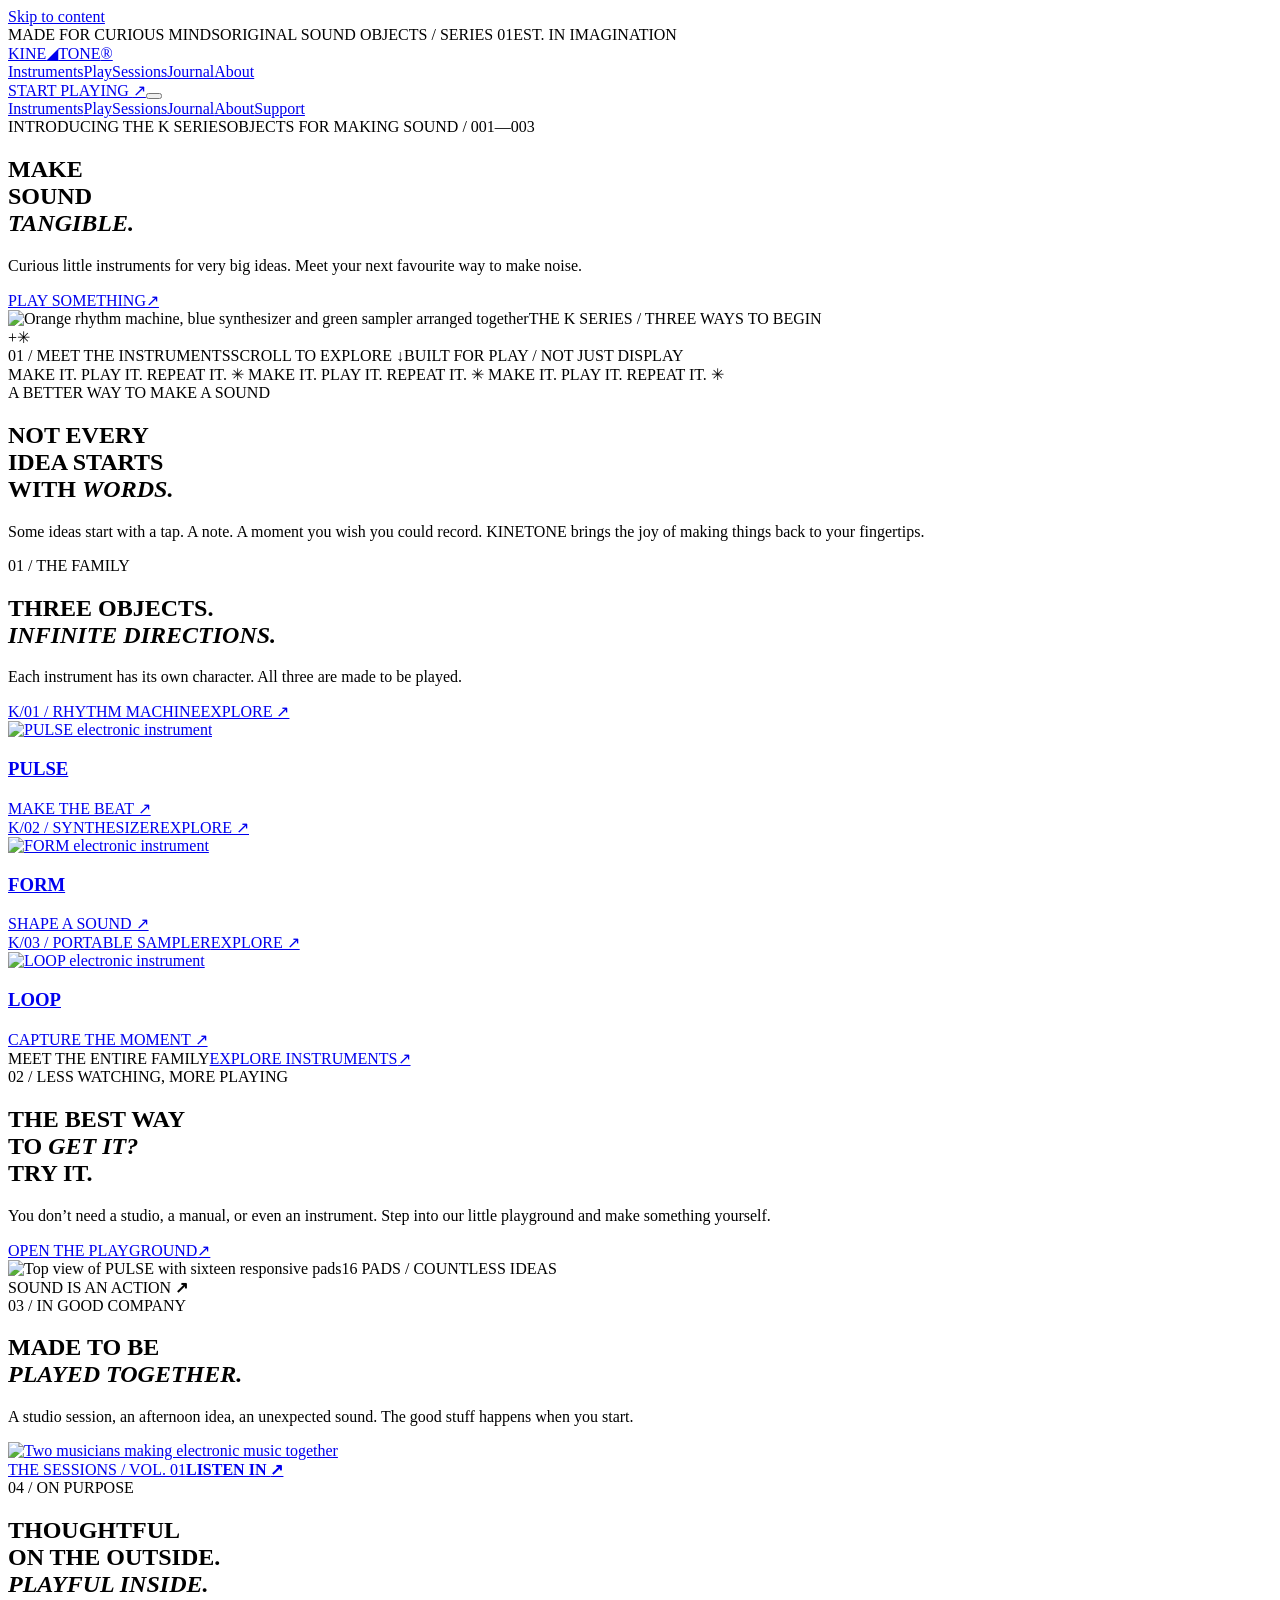
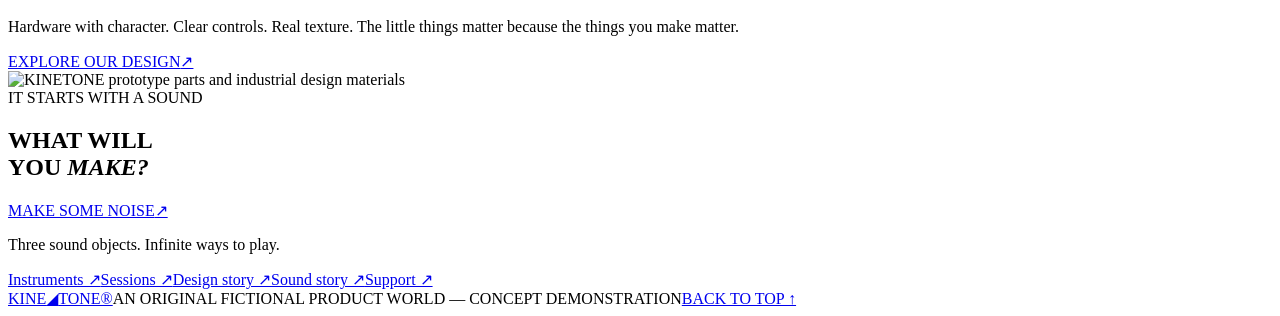
==== docs/index.html @ 06c063bb "Launch complete KINETONE interactive website" ====
<!doctype html>
<html lang="en"><head><meta charset="utf-8"><meta name="viewport" content="width=device-width, initial-scale=1"><meta name="theme-color" content="#f2efe6"><meta name="description" content="Original sound objects for curious minds. Play three interactive electronic music instruments."><meta property="og:type" content="website"><meta property="og:title" content="Make sound tangible — KINETONE"><meta property="og:description" content="Original sound objects for curious minds. Play three interactive electronic music instruments."><meta property="og:image" content="https://pfxamd.github.io/KINETONE/assets/img/01-brand-home-hero.webp"><link rel="icon" type="image/svg+xml" href="/KINETONE/assets/favicon.svg"><link rel="preconnect" href="https://fonts.googleapis.com"><link rel="preconnect" href="https://fonts.gstatic.com" crossorigin><link href="https://fonts.googleapis.com/css2?family=DM+Mono:wght@400;500&family=DM+Sans:wght@400;500;600;700;800&family=Space+Grotesk:wght@400;500;600;700&display=swap" rel="stylesheet"><link rel="stylesheet" href="/KINETONE/assets/site.css"><script defer src="/KINETONE/assets/site.js"></script><title>Make sound tangible — KINETONE</title></head>
<body class="theme-ivory" data-page=""><a class="skip" href="#main">Skip to content</a><div class="notice"><span>MADE FOR CURIOUS MINDS</span><span>ORIGINAL SOUND OBJECTS / SERIES 01</span><span>EST. IN IMAGINATION</span></div><header class="site-header"><a class="logo" href="/KINETONE/" aria-label="KINETONE home">KINE<span class="logo-slot">◢</span>TONE<span class="logo-dot">®</span></a><nav class="desktop-nav" aria-label="Main navigation"><a href="/KINETONE/instruments/" class="nav-link ">Instruments</a><a href="/KINETONE/play/" class="nav-link ">Play</a><a href="/KINETONE/sessions/" class="nav-link ">Sessions</a><a href="/KINETONE/journal/" class="nav-link ">Journal</a><a href="/KINETONE/about/" class="nav-link ">About</a></nav><div class="header-actions"><a class="header-play" href="/KINETONE/play/">START PLAYING <span>↗</span></a><button class="menu-toggle" type="button" aria-label="Open menu" aria-controls="mobile-nav" aria-expanded="false"><span></span><span></span></button></div></header><nav id="mobile-nav" class="mobile-nav" aria-label="Mobile navigation" inert><a href="/KINETONE/instruments/" class="nav-link ">Instruments</a><a href="/KINETONE/play/" class="nav-link ">Play</a><a href="/KINETONE/sessions/" class="nav-link ">Sessions</a><a href="/KINETONE/journal/" class="nav-link ">Journal</a><a href="/KINETONE/about/" class="nav-link ">About</a><a href="/KINETONE/support/">Support</a></nav><main id="main"><section class="home-hero"><div class="home-hero-top"><span class="eyebrow">INTRODUCING THE K SERIES</span><span>OBJECTS FOR MAKING SOUND / 001—003</span></div><div class="hero-layout"><div class="hero-type"><h1>MAKE<br>SOUND<br><em>TANGIBLE.</em></h1><div class="hero-intro"><p>Curious little instruments for very big ideas. Meet your next favourite way to make noise.</p><a class="cta cta-solid" href="/KINETONE/play/"><span>PLAY SOMETHING</span><span aria-hidden="true">↗</span></a></div></div><div class="hero-visual"><div class="hero-visual-inner"><img class="hero-photo" src="/KINETONE/assets/img/01-brand-home-hero.webp" alt="Orange rhythm machine, blue synthesizer and green sampler arranged together" loading="eager" decoding="async"><span class="hero-photo-label">THE K SERIES / THREE WAYS TO BEGIN</span></div><span class="orbit orbit-a">+</span><span class="orbit orbit-b">✳</span></div></div><div class="home-hero-foot"><span>01 / MEET THE INSTRUMENTS</span><span>SCROLL TO EXPLORE ↓</span><span>BUILT FOR PLAY / NOT JUST DISPLAY</span></div></section>
<div class="marquee" aria-hidden="true"><div>MAKE IT. PLAY IT. REPEAT IT. ✳ MAKE IT. PLAY IT. REPEAT IT. ✳ MAKE IT. PLAY IT. REPEAT IT. ✳ </div></div>
<section class="section home-intro"><div class="intro-grid"><span class="eyebrow">A BETTER WAY TO MAKE A SOUND</span><div><h2 class="display reveal">NOT EVERY<br>IDEA STARTS<br>WITH <em>WORDS.</em></h2><p class="intro-description">Some ideas start with a tap. A note. A moment you wish you could record. KINETONE brings the joy of making things back to your fingertips.</p></div></div></section>
<section class="section products-section" id="instruments"><div class="section-heading"><div class="section-lead"><span class="eyebrow">01 / THE FAMILY</span><h2 class="display">THREE OBJECTS.<br><em>INFINITE DIRECTIONS.</em></h2><p>Each instrument has its own character. All three are made to be played.</p></div></div><div class="instrument-grid"><a class="instrument-panel instrument-panel-orange reveal" href="/KINETONE/instruments/pulse/"><div class="panel-top"><span>K/01 / RHYTHM MACHINE</span><span>EXPLORE ↗</span></div><div class="panel-image"><img class="" src="/KINETONE/assets/img/05-pulse-primary-hero.webp" alt="PULSE electronic instrument" loading="lazy" decoding="async"></div><div class="panel-bottom"><h3>PULSE</h3><span>MAKE THE BEAT ↗</span></div></a><a class="instrument-panel instrument-panel-blue reveal" href="/KINETONE/instruments/form/"><div class="panel-top"><span>K/02 / SYNTHESIZER</span><span>EXPLORE ↗</span></div><div class="panel-image"><img class="" src="/KINETONE/assets/img/08-form-primary-hero.webp" alt="FORM electronic instrument" loading="lazy" decoding="async"></div><div class="panel-bottom"><h3>FORM</h3><span>SHAPE A SOUND ↗</span></div></a><a class="instrument-panel instrument-panel-green reveal" href="/KINETONE/instruments/loop/"><div class="panel-top"><span>K/03 / PORTABLE SAMPLER</span><span>EXPLORE ↗</span></div><div class="panel-image"><img class="" src="/KINETONE/assets/img/11-loop-primary-hero.webp" alt="LOOP electronic instrument" loading="lazy" decoding="async"></div><div class="panel-bottom"><h3>LOOP</h3><span>CAPTURE THE MOMENT ↗</span></div></a></div><div class="section-end"><span>MEET THE ENTIRE FAMILY</span><a class="cta cta-line" href="/KINETONE/instruments/"><span>EXPLORE INSTRUMENTS</span><span aria-hidden="true">↗</span></a></div></section>
<section class="section interactive-promo"><div class="promo-copy"><span class="eyebrow">02 / LESS WATCHING, MORE PLAYING</span><h2 class="display">THE BEST WAY<br>TO <em>GET IT?</em><br>TRY IT.</h2><p>You don’t need a studio, a manual, or even an instrument. Step into our little playground and make something yourself.</p><a class="cta cta-solid" href="/KINETONE/play/"><span>OPEN THE PLAYGROUND</span><span aria-hidden="true">↗</span></a></div><div class="promo-device"><div class="promo-pattern" aria-hidden="true"></div><div class="promo-tray"><img class="" src="/KINETONE/assets/img/06-pulse-top-controls.webp" alt="Top view of PULSE with sixteen responsive pads" loading="lazy" decoding="async"><span>16 PADS / COUNTLESS IDEAS</span></div><div class="promo-notes">SOUND IS AN ACTION <strong>↗</strong></div></div></section>
<section class="section sessions-teaser"><div class="section-lead"><span class="eyebrow">03 / IN GOOD COMPANY</span><h2 class="display">MADE TO BE<br><em>PLAYED TOGETHER.</em></h2><p>A studio session, an afternoon idea, an unexpected sound. The good stuff happens when you start.</p></div><a class="feature-image reveal" href="/KINETONE/sessions/"><img class="" src="/KINETONE/assets/img/25-sessions-electronic-duo.webp" alt="Two musicians making electronic music together" loading="lazy" decoding="async"><div class="feature-image-label"><span>THE SESSIONS / VOL. 01</span><strong>LISTEN IN <span>↗</span></strong></div></a></section>
<section class="section about-teaser"><div class="about-teaser-copy"><span class="eyebrow">04 / ON PURPOSE</span><h2 class="display">THOUGHTFUL<br>ON THE OUTSIDE.<br><em>PLAYFUL INSIDE.</em></h2><p>Hardware with character. Clear controls. Real texture. The little things matter because the things you make matter.</p><a class="cta cta-line" href="/KINETONE/design-story/"><span>EXPLORE OUR DESIGN</span><span aria-hidden="true">↗</span></a></div><div class="about-teaser-image reveal"><img class="" src="/KINETONE/assets/img/03-brand-design-language.webp" alt="KINETONE prototype parts and industrial design materials" loading="lazy" decoding="async"></div></section></main><footer class="footer"><div class="footer-top"><div><span class="eyebrow">IT STARTS WITH A SOUND</span><h2>WHAT WILL<br>YOU <i>MAKE?</i></h2><a class="cta cta-solid" href="/KINETONE/play/"><span>MAKE SOME NOISE</span><span aria-hidden="true">↗</span></a></div><div class="footer-side"><p>Three sound objects. Infinite ways to play.</p><div class="footer-links"><a href="/KINETONE/instruments/">Instruments ↗</a><a href="/KINETONE/sessions/">Sessions ↗</a><a href="/KINETONE/design-story/">Design story ↗</a><a href="/KINETONE/sound-story/">Sound story ↗</a><a href="/KINETONE/support/">Support ↗</a></div></div></div><div class="footer-bottom"><a class="logo footer-logo" href="/KINETONE/">KINE<span>◢</span>TONE®</a><span>AN ORIGINAL FICTIONAL PRODUCT WORLD — CONCEPT DEMONSTRATION</span><a href="#main">BACK TO TOP ↑</a></div></footer></body></html>
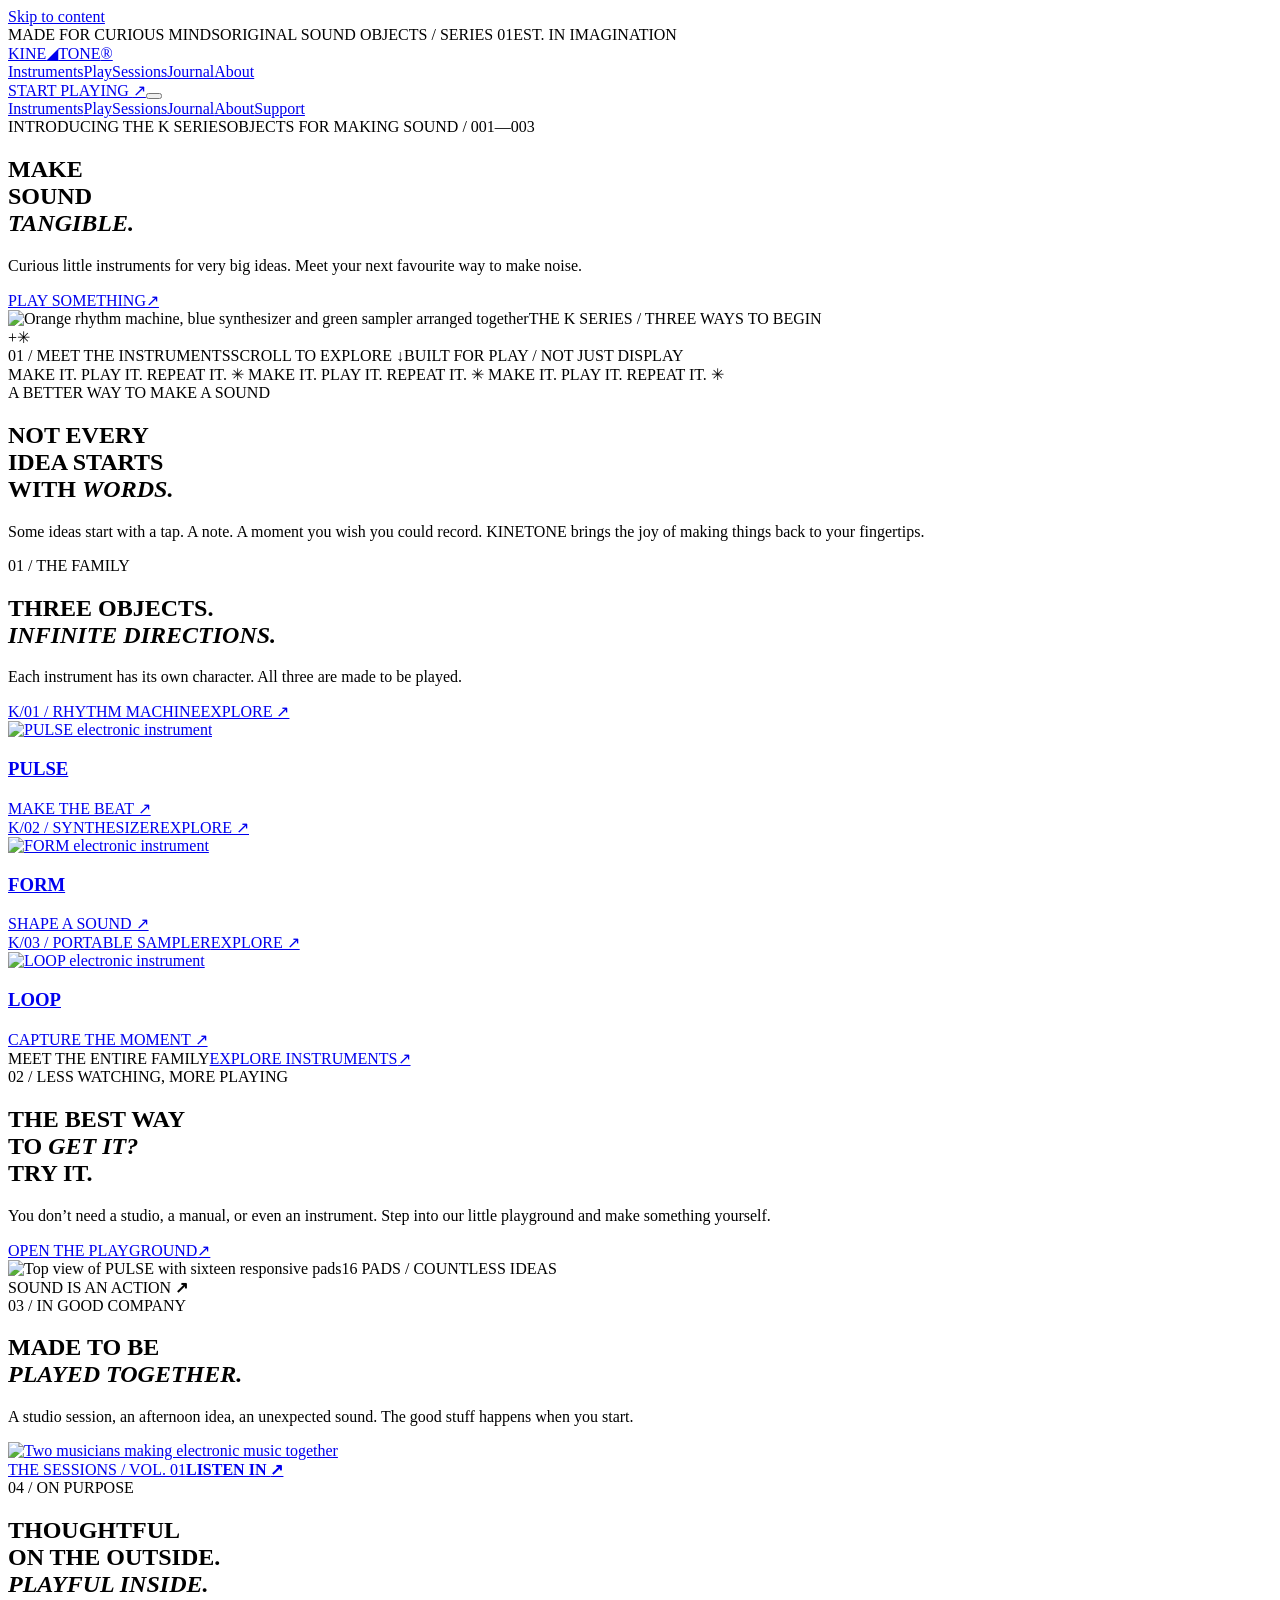
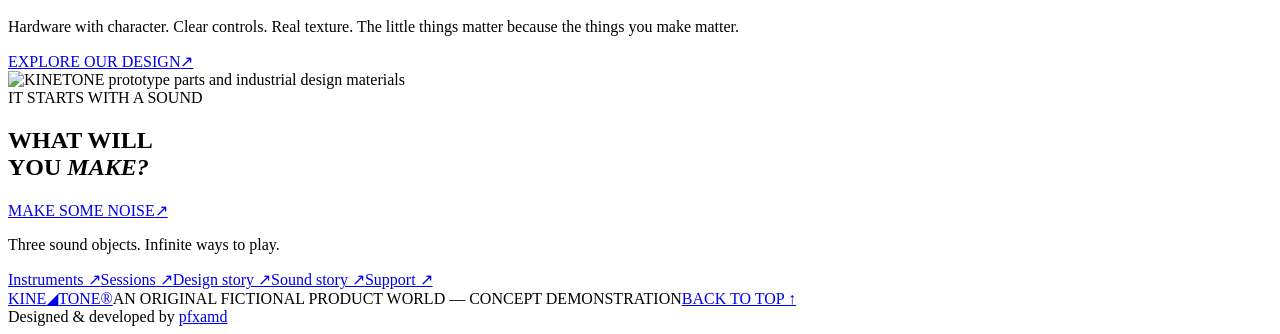
==== commit 1525d597: "Credit pfxamd in footer across generated KINETONE pages" ====
--- a/docs/index.html
+++ b/docs/index.html
@@ -6,4 +6,4 @@
 <section class="section products-section" id="instruments"><div class="section-heading"><div class="section-lead"><span class="eyebrow">01 / THE FAMILY</span><h2 class="display">THREE OBJECTS.<br><em>INFINITE DIRECTIONS.</em></h2><p>Each instrument has its own character. All three are made to be played.</p></div></div><div class="instrument-grid"><a class="instrument-panel instrument-panel-orange reveal" href="/KINETONE/instruments/pulse/"><div class="panel-top"><span>K/01 / RHYTHM MACHINE</span><span>EXPLORE ↗</span></div><div class="panel-image"><img class="" src="/KINETONE/assets/img/05-pulse-primary-hero.webp" alt="PULSE electronic instrument" loading="lazy" decoding="async"></div><div class="panel-bottom"><h3>PULSE</h3><span>MAKE THE BEAT ↗</span></div></a><a class="instrument-panel instrument-panel-blue reveal" href="/KINETONE/instruments/form/"><div class="panel-top"><span>K/02 / SYNTHESIZER</span><span>EXPLORE ↗</span></div><div class="panel-image"><img class="" src="/KINETONE/assets/img/08-form-primary-hero.webp" alt="FORM electronic instrument" loading="lazy" decoding="async"></div><div class="panel-bottom"><h3>FORM</h3><span>SHAPE A SOUND ↗</span></div></a><a class="instrument-panel instrument-panel-green reveal" href="/KINETONE/instruments/loop/"><div class="panel-top"><span>K/03 / PORTABLE SAMPLER</span><span>EXPLORE ↗</span></div><div class="panel-image"><img class="" src="/KINETONE/assets/img/11-loop-primary-hero.webp" alt="LOOP electronic instrument" loading="lazy" decoding="async"></div><div class="panel-bottom"><h3>LOOP</h3><span>CAPTURE THE MOMENT ↗</span></div></a></div><div class="section-end"><span>MEET THE ENTIRE FAMILY</span><a class="cta cta-line" href="/KINETONE/instruments/"><span>EXPLORE INSTRUMENTS</span><span aria-hidden="true">↗</span></a></div></section>
 <section class="section interactive-promo"><div class="promo-copy"><span class="eyebrow">02 / LESS WATCHING, MORE PLAYING</span><h2 class="display">THE BEST WAY<br>TO <em>GET IT?</em><br>TRY IT.</h2><p>You don’t need a studio, a manual, or even an instrument. Step into our little playground and make something yourself.</p><a class="cta cta-solid" href="/KINETONE/play/"><span>OPEN THE PLAYGROUND</span><span aria-hidden="true">↗</span></a></div><div class="promo-device"><div class="promo-pattern" aria-hidden="true"></div><div class="promo-tray"><img class="" src="/KINETONE/assets/img/06-pulse-top-controls.webp" alt="Top view of PULSE with sixteen responsive pads" loading="lazy" decoding="async"><span>16 PADS / COUNTLESS IDEAS</span></div><div class="promo-notes">SOUND IS AN ACTION <strong>↗</strong></div></div></section>
 <section class="section sessions-teaser"><div class="section-lead"><span class="eyebrow">03 / IN GOOD COMPANY</span><h2 class="display">MADE TO BE<br><em>PLAYED TOGETHER.</em></h2><p>A studio session, an afternoon idea, an unexpected sound. The good stuff happens when you start.</p></div><a class="feature-image reveal" href="/KINETONE/sessions/"><img class="" src="/KINETONE/assets/img/25-sessions-electronic-duo.webp" alt="Two musicians making electronic music together" loading="lazy" decoding="async"><div class="feature-image-label"><span>THE SESSIONS / VOL. 01</span><strong>LISTEN IN <span>↗</span></strong></div></a></section>
-<section class="section about-teaser"><div class="about-teaser-copy"><span class="eyebrow">04 / ON PURPOSE</span><h2 class="display">THOUGHTFUL<br>ON THE OUTSIDE.<br><em>PLAYFUL INSIDE.</em></h2><p>Hardware with character. Clear controls. Real texture. The little things matter because the things you make matter.</p><a class="cta cta-line" href="/KINETONE/design-story/"><span>EXPLORE OUR DESIGN</span><span aria-hidden="true">↗</span></a></div><div class="about-teaser-image reveal"><img class="" src="/KINETONE/assets/img/03-brand-design-language.webp" alt="KINETONE prototype parts and industrial design materials" loading="lazy" decoding="async"></div></section></main><footer class="footer"><div class="footer-top"><div><span class="eyebrow">IT STARTS WITH A SOUND</span><h2>WHAT WILL<br>YOU <i>MAKE?</i></h2><a class="cta cta-solid" href="/KINETONE/play/"><span>MAKE SOME NOISE</span><span aria-hidden="true">↗</span></a></div><div class="footer-side"><p>Three sound objects. Infinite ways to play.</p><div class="footer-links"><a href="/KINETONE/instruments/">Instruments ↗</a><a href="/KINETONE/sessions/">Sessions ↗</a><a href="/KINETONE/design-story/">Design story ↗</a><a href="/KINETONE/sound-story/">Sound story ↗</a><a href="/KINETONE/support/">Support ↗</a></div></div></div><div class="footer-bottom"><a class="logo footer-logo" href="/KINETONE/">KINE<span>◢</span>TONE®</a><span>AN ORIGINAL FICTIONAL PRODUCT WORLD — CONCEPT DEMONSTRATION</span><a href="#main">BACK TO TOP ↑</a></div></footer></body></html>+<section class="section about-teaser"><div class="about-teaser-copy"><span class="eyebrow">04 / ON PURPOSE</span><h2 class="display">THOUGHTFUL<br>ON THE OUTSIDE.<br><em>PLAYFUL INSIDE.</em></h2><p>Hardware with character. Clear controls. Real texture. The little things matter because the things you make matter.</p><a class="cta cta-line" href="/KINETONE/design-story/"><span>EXPLORE OUR DESIGN</span><span aria-hidden="true">↗</span></a></div><div class="about-teaser-image reveal"><img class="" src="/KINETONE/assets/img/03-brand-design-language.webp" alt="KINETONE prototype parts and industrial design materials" loading="lazy" decoding="async"></div></section></main><footer class="footer"><div class="footer-top"><div><span class="eyebrow">IT STARTS WITH A SOUND</span><h2>WHAT WILL<br>YOU <i>MAKE?</i></h2><a class="cta cta-solid" href="/KINETONE/play/"><span>MAKE SOME NOISE</span><span aria-hidden="true">↗</span></a></div><div class="footer-side"><p>Three sound objects. Infinite ways to play.</p><div class="footer-links"><a href="/KINETONE/instruments/">Instruments ↗</a><a href="/KINETONE/sessions/">Sessions ↗</a><a href="/KINETONE/design-story/">Design story ↗</a><a href="/KINETONE/sound-story/">Sound story ↗</a><a href="/KINETONE/support/">Support ↗</a></div></div></div><div class="footer-bottom"><a class="logo footer-logo" href="/KINETONE/">KINE<span>◢</span>TONE®</a><span>AN ORIGINAL FICTIONAL PRODUCT WORLD — CONCEPT DEMONSTRATION</span><a href="#main">BACK TO TOP ↑</a></div><div class="footer-credit">Designed &amp; developed by <a href="https://pfxamd.com" target="_blank" rel="noopener noreferrer">pfxamd</a></div></footer></body></html>
